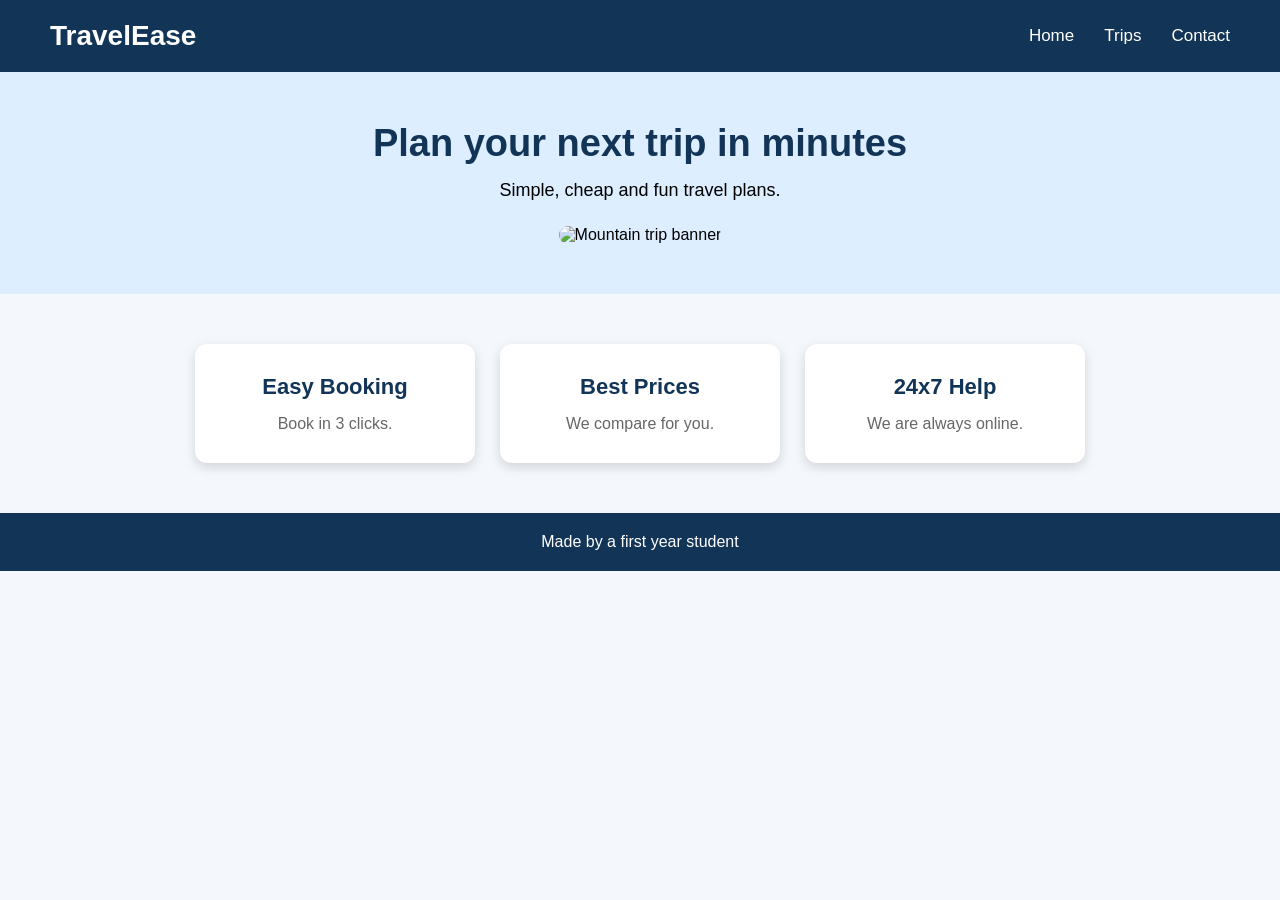
==== TravelEse.html @ 60d81995 "first commit" ====
<!DOCTYPE html>
<html>
    <head><title>travel</title></head>
    <link rel="stylesheet" href="TravelEse.css">
<body>
    <nav>
        <h2>TravelEase</h2>
        <div><span>Home</span><span>Trips</span><span>Contact</span></div>
    </nav>
    <section class="hero">
        <h1>Plan your next trip in minutes</h1>
        <p>Simple, cheap and fun travel plans.</p>
        <img src="https://tse3.mm.bing.net/th/id/OIP.S16MwWFznloeMQVbOE-bugHaEp?r=0&rs=1&pid=ImgDetMain&o=7&rm=3" alt="Mountain trip banner" width="600">
    </section>
    <section class="features">
        <div class="box">
            <h3>Easy Booking</h3>
            <p>Book in 3 clicks.</p>
        </div>
        <div class="box">
            <h3>Best Prices</h3>
            <p>We compare for you.</p>
        </div>
        <div class="box">
            <h3>24x7 Help</h3>
            <p>We are always online.</p>
        </div>
    </section>
    <footer>Made by a first year student</footer>
</body>
</html>
---- TravelEse.css ----
* {
    margin: 0;
    padding: 0;
    box-sizing: border-box;
}

body {
    font-family: Arial, sans-serif;
    background-color: #f4f7fb;
    color: #33;
}
nav {
    background-color: #123456;
    color: white;
    padding: 20px 50px;
    display: flex;
    justify-content: space-between;
    align-items: center;
}

nav h2 {
    font-size: 28px;
}

nav div {
    display: flex;
    gap: 30px;
}

nav span {
    font-size: 17px;
    cursor: pointer;
}

nav span:hover {
    color: #ffcc00;
}


.hero {
    text-align: center;
    padding: 50px 20px;
    background-color: #dceeff;
}

.hero h1 {
    font-size: 38px;
    color: #123456;
    margin-bottom: 15px;
}

.hero p {
    font-size: 18px;
    margin-bottom: 25px;
}

.hero img {
    width: 80%;
    max-width: 800px;
    height: 350px;
    object-fit: cover;
    border-radius: 15px;
}


.features {
    display: flex;
    justify-content: center;
    gap: 25px;
    padding: 50px 20px;
}

.box {
    background-color: white;
    width: 280px;
    padding: 30px 20px;
    text-align: center;
    border-radius: 12px;
    box-shadow: 0 4px 12px rgba(0, 0, 0, 0.15);
    transition: 0.3s;
}

.box:hover {
    transform: translateY(-8px);
}

.box h3 {
    color: #123456;
    font-size: 22px;
    margin-bottom: 15px;
}

.box p {
    font-size: 16px;
    color: #666;
}


footer {
    background-color: #123456;
    color: white;
    text-align: center;
    padding: 20px;
    font-size: 16px;
}


@media (max-width: 768px) {
    nav {
        flex-direction: column;
        gap: 15px;
    }

    nav div {
        gap: 15px;
    }

    .features {
        flex-direction: column;
        align-items: center;
    }

    .hero img {
        width: 100%;
        height: 250px;
    }
}
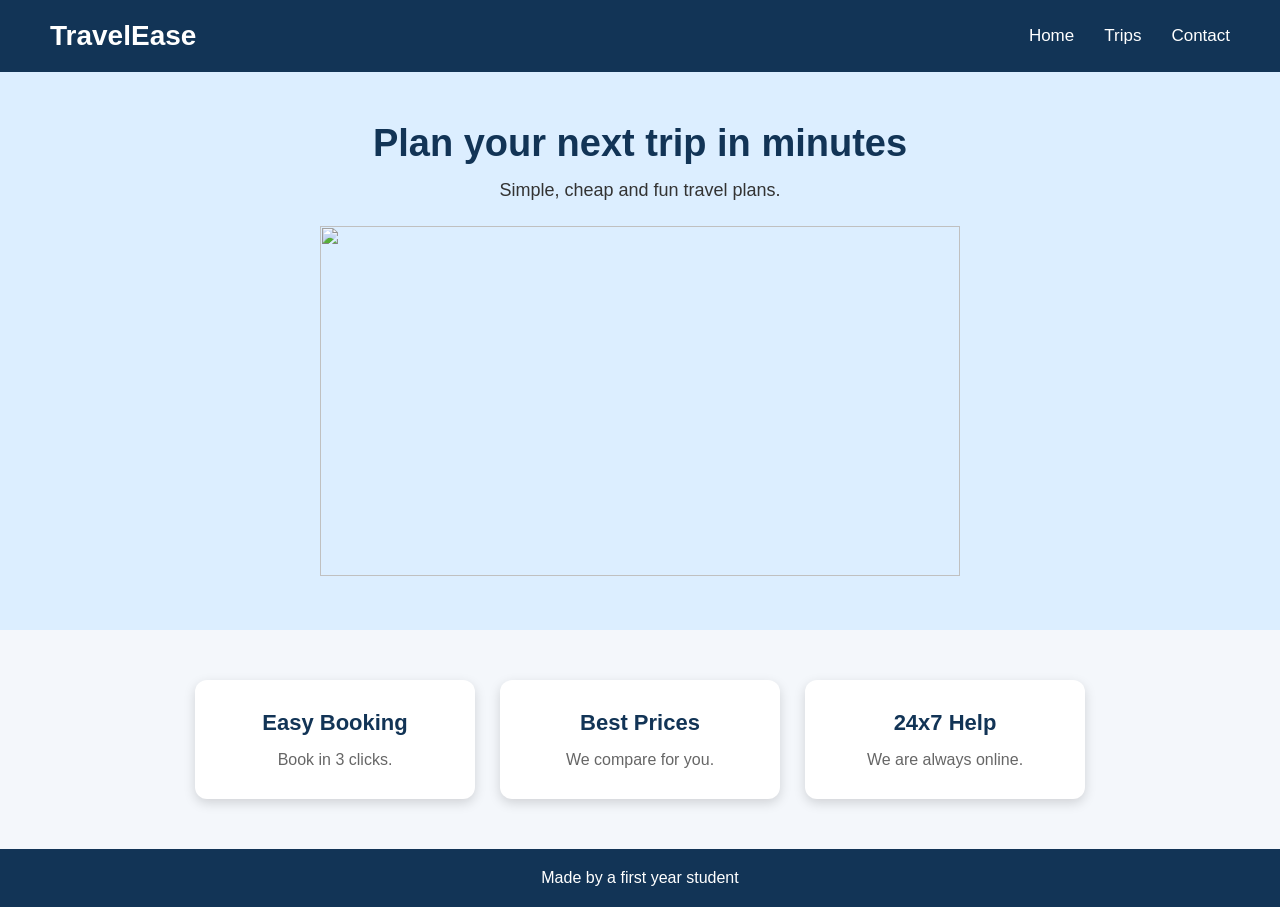
==== commit 9c3938e0: "first commit" ====
--- a/TravelEse.html
+++ b/TravelEse.html
@@ -10,7 +10,7 @@
     <section class="hero">
         <h1>Plan your next trip in minutes</h1>
         <p>Simple, cheap and fun travel plans.</p>
-        <img src="https://tse3.mm.bing.net/th/id/OIP.S16MwWFznloeMQVbOE-bugHaEp?r=0&rs=1&pid=ImgDetMain&o=7&rm=3" alt="Mountain trip banner" width="600">
+        <img src="https://thumbs.dreamstime.com/b/idyllic-summer-landscape-clear-mountain-lake-alps-45054687.jpg" width="600">
     </section>
     <section class="features">
         <div class="box">
--- a/TravelEse.css
+++ b/TravelEse.css
@@ -7,7 +7,7 @@
 body {
     font-family: Arial, sans-serif;
     background-color: #f4f7fb;
-    color: #33;
+    color: #333;
 }
 nav {
     background-color: #123456;
